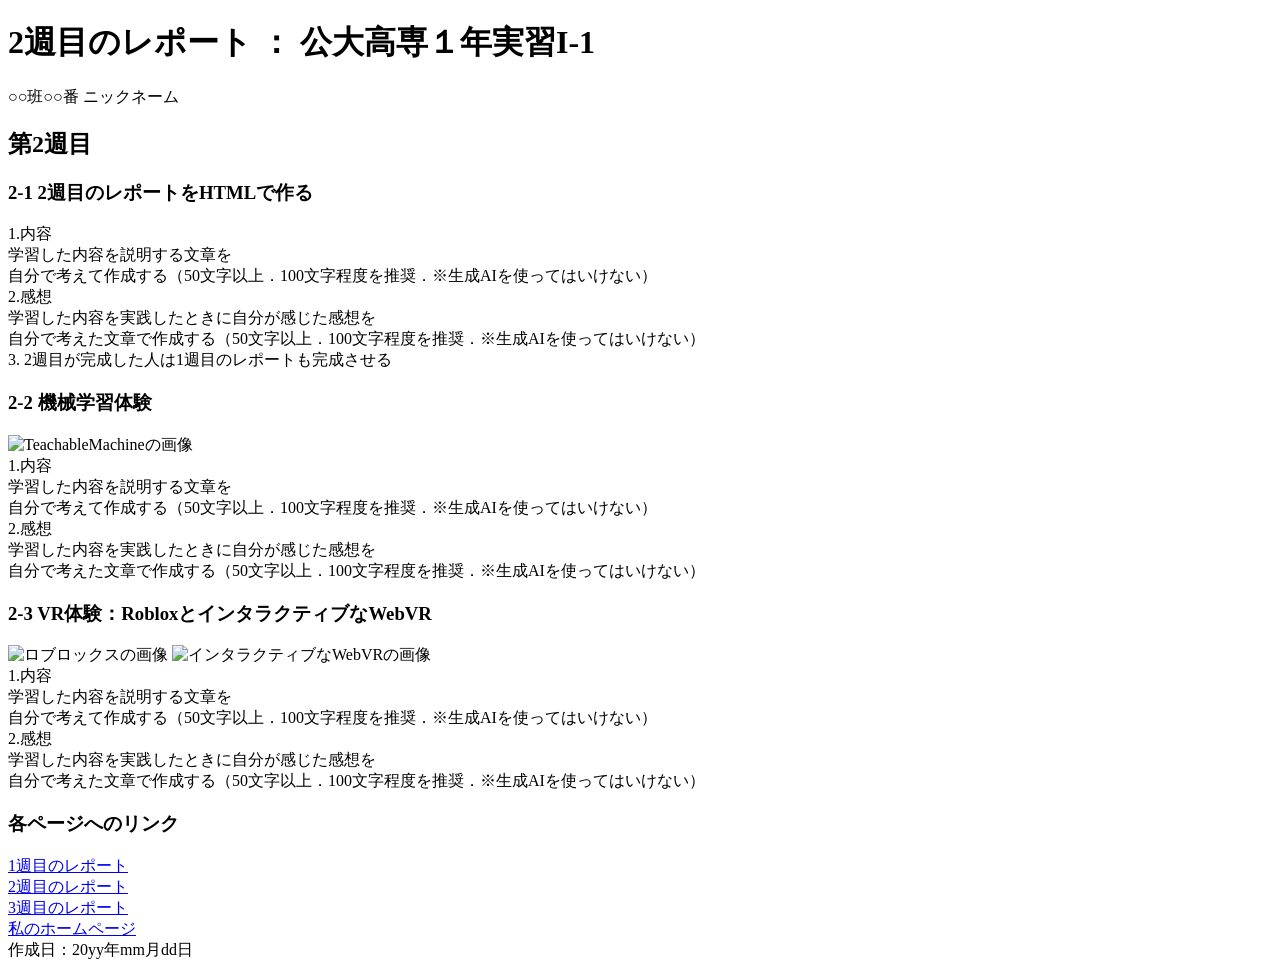
==== rep02.html @ 2c1f54ca "Add files via upload" ====
<!DOCTYPE html>
<html lang='ja'>
<head>
  <meta charset='utf-8'>
  <title>I-1 2nd Web Report</title>
  <meta property="og:title" content="2週目のレポート">
  <meta property="og:description" content="2週目のレポート：公大高専１年実習I-1">
  <meta name="theme-color" content="#ECECF7">
  <meta name="msapplication-TileColor" content="#ECECF7">
  <link rel="icon" type="image/png" xhref="icon.png">
  <link rel="apple-touch-icon" xhref="icon.png">
  <meta name="msapplication-square310x310logo" xcontent="icon.png">
  <meta name="twitter:card" content="summary_large_image">
  <meta property="og:image" content="https://yourdomain/ogp.jpg">
  <meta name="twitter:image" content="https://yourdomain/ogp.jpg">

  <meta name="viewport" content="width=device-width, initial-scale=1.0">
  <meta name="format-detection" content="telephone=no">

  <link rel="stylesheet" href="index.css">
</head>
<body>
  <div class=header>
    <h1>2週目のレポート ： 公大高専１年実習I-1</h1>
    <div>○○班○○番 ニックネーム</div>
  </div>
  <div class=2week>
    <h2>第2週目</h2>
    <div>
      <h3>2-1 2週目のレポートをHTMLで作る</h3>
      <div>
        1.内容<br>
        学習した内容を説明する文章を<br>
        自分で考えて作成する（50文字以上．100文字程度を推奨．※生成AIを使ってはいけない）<br>
        2.感想<br>
        学習した内容を実践したときに自分が感じた感想を<br>
        自分で考えた文章で作成する（50文字以上．100文字程度を推奨．※生成AIを使ってはいけない）<br>
        3. 2週目が完成した人は1週目のレポートも完成させる<br>
      </div>
    </div>

    <div>
      <h3>2-2 機械学習体験</h3>
      <img src="ml.png" alt="TeachableMachineの画像" width="50%" height="50%">
      <div>
        1.内容<br>
        学習した内容を説明する文章を<br>
        自分で考えて作成する（50文字以上．100文字程度を推奨．※生成AIを使ってはいけない）<br>
        2.感想<br>
        学習した内容を実践したときに自分が感じた感想を<br>
        自分で考えた文章で作成する（50文字以上．100文字程度を推奨．※生成AIを使ってはいけない）<br>
      </div>
    </div>

    <div>
      <h3>2-3 VR体験：RobloxとインタラクティブなWebVR</h3>
      <img src="roblox.png" alt="ロブロックスの画像" width="50%" height="50%"> <img src="interactive.png" alt="インタラクティブなWebVRの画像" width="50%" height="50%">
      <div>
        1.内容<br>
        学習した内容を説明する文章を<br>
        自分で考えて作成する（50文字以上．100文字程度を推奨．※生成AIを使ってはいけない）<br>
        2.感想<br>
        学習した内容を実践したときに自分が感じた感想を<br>
        自分で考えた文章で作成する（50文字以上．100文字程度を推奨．※生成AIを使ってはいけない）<br>
      </div>
    </div>

    <div>
      <h3>各ページへのリンク</h3>
      <div>
        <!-- 下のyourIDを 自分のIDに書き替える↓ -->
        <a href="https://yourID.github.io/web/rep01.html">1週目のレポート</a><br>
        <a href="https://yourID.github.io/web/rep02.html">2週目のレポート</a><br>
        <a href="https://yourID.github.io/web/rep03.html">3週目のレポート</a><br>
        <a href="https://yourID.github.io/web/">私のホームページ</a><br>
      </div>
    </div>
  </div>
  <div class=footer>
    作成日：20yy年mm月dd日
  </div>
</body>
</html>
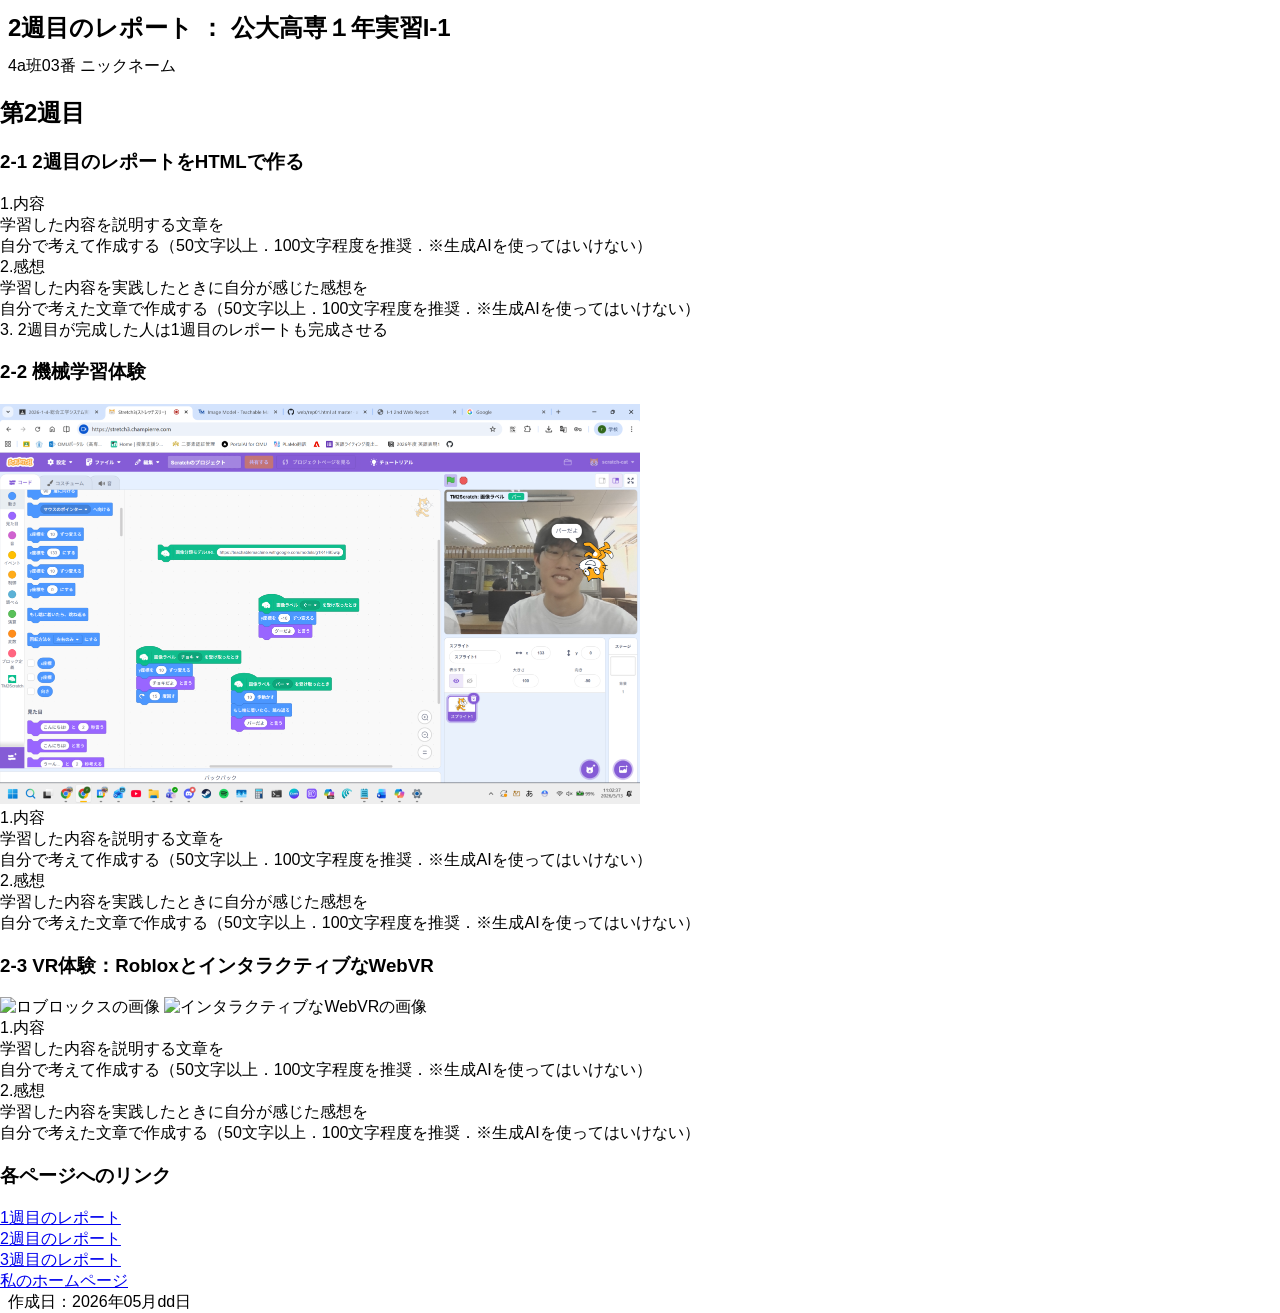
==== commit c3e5c2fd: "Update rep02.html" ====
--- a/rep02.html
+++ b/rep02.html
@@ -22,7 +22,7 @@
 <body>
   <div class=header>
     <h1>2週目のレポート ： 公大高専１年実習I-1</h1>
-    <div>○○班○○番 ニックネーム</div>
+    <div>4a班03番 ニックネーム</div>
   </div>
   <div class=2week>
     <h2>第2週目</h2>
@@ -69,15 +69,15 @@
       <h3>各ページへのリンク</h3>
       <div>
         <!-- 下のyourIDを 自分のIDに書き替える↓ -->
-        <a href="https://yourID.github.io/web/rep01.html">1週目のレポート</a><br>
-        <a href="https://yourID.github.io/web/rep02.html">2週目のレポート</a><br>
-        <a href="https://yourID.github.io/web/rep03.html">3週目のレポート</a><br>
-        <a href="https://yourID.github.io/web/">私のホームページ</a><br>
+        <a href="https://alexion-64831.github.io/web/rep01.html">1週目のレポート</a><br>
+        <a href="https://alexion-64831.github.io/web/rep02.html">2週目のレポート</a><br>
+        <a href="https://alexion-64831.github.io/web/rep03.html">3週目のレポート</a><br>
+        <a href="https://alexion-64831.github.io/web/">私のホームページ</a><br>
       </div>
     </div>
   </div>
   <div class=footer>
-    作成日：20yy年mm月dd日
+    作成日：2026年05月dd日
   </div>
 </body>
 </html>
--- a/index.css
+++ b/index.css
@@ -0,0 +1,26 @@
+body {
+  font-family: sans-serif;
+  margin: 0;
+  padding: 0;
+}
+.header {
+  background-color: white;
+  padding: 0 .5em;
+}
+.footer {
+  background-color: white;
+  padding: 0 .5em;
+}
+.main {
+  background-color: #fff8d8;
+  padding: 1em;
+}
+h1 {
+  font-size: 150%;
+  margin: 0 0;
+  padding: .5em 0;
+}
+div {
+  padding: 0vw 0vh;
+  margin: 0vw 0vh;
+}
